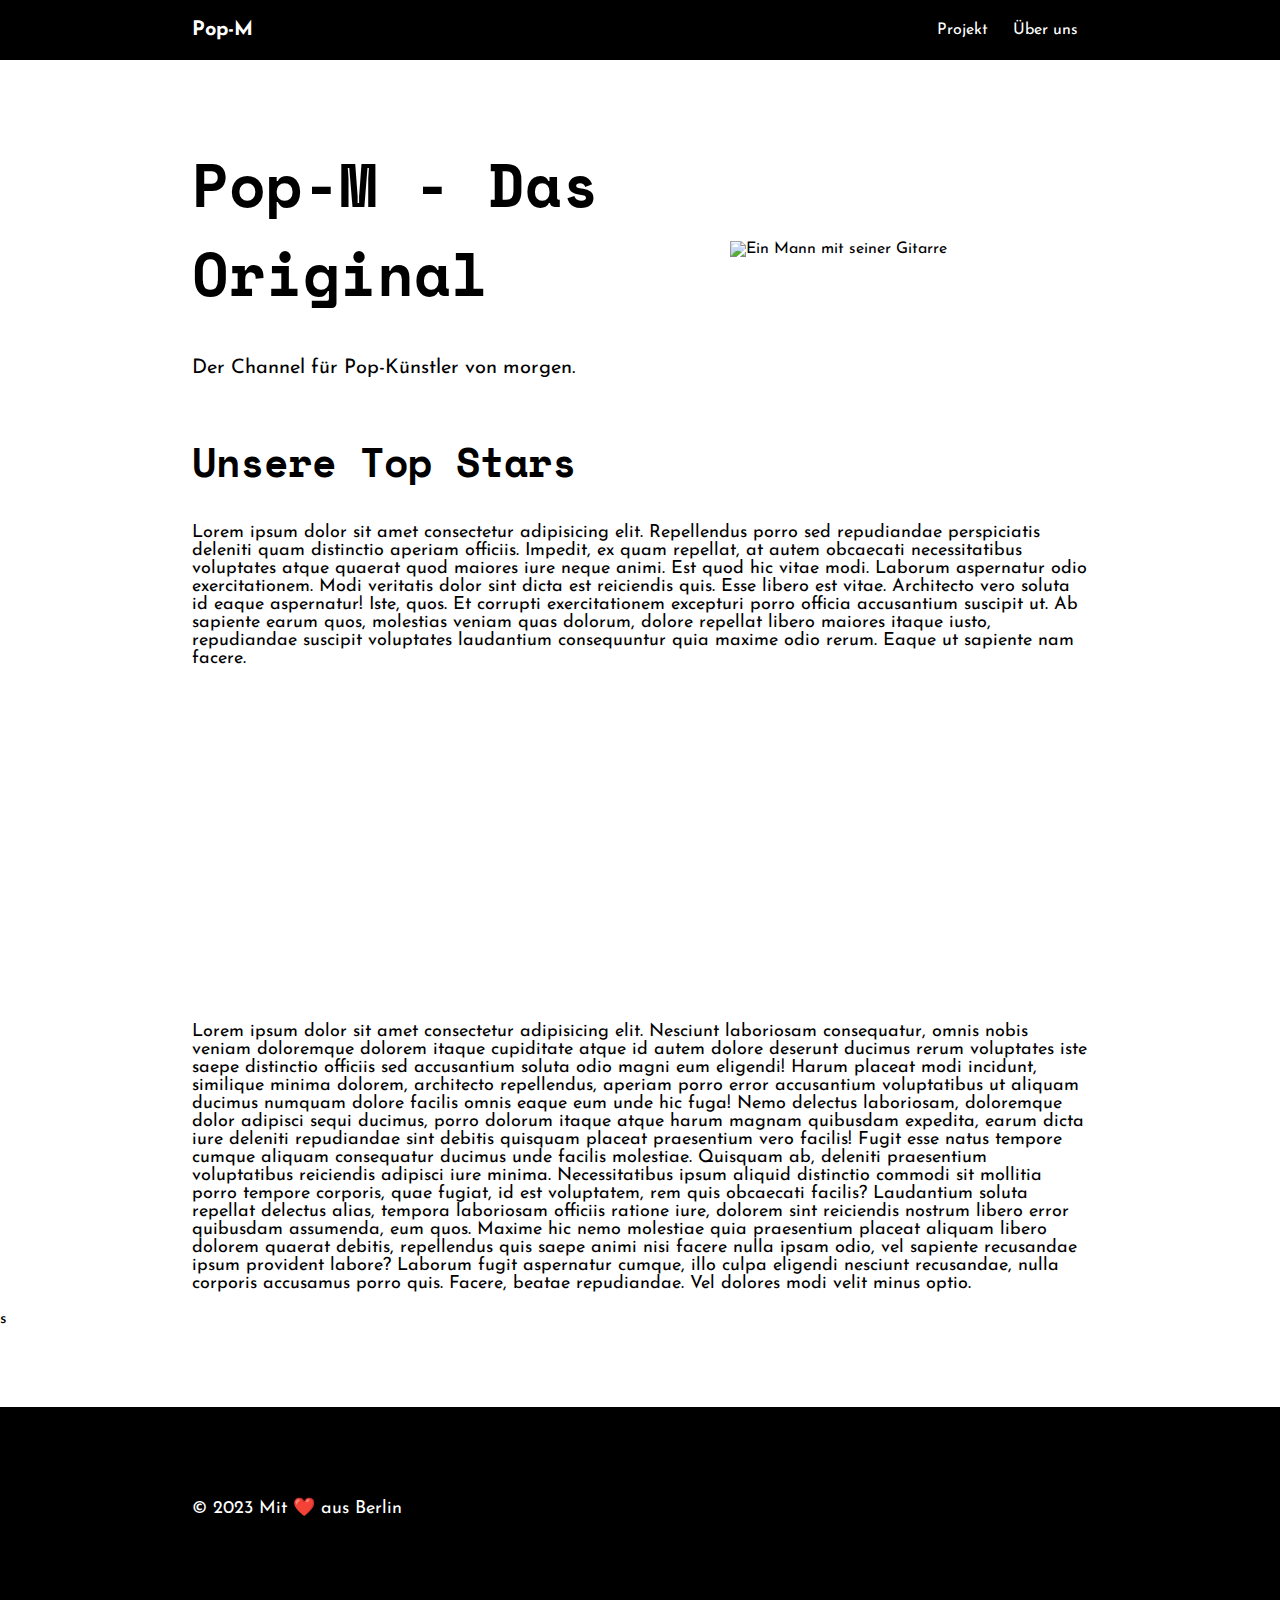
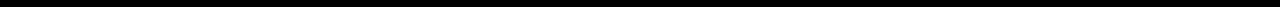
==== index.html @ 7765cd8c "Erster Commit" ====
<!DOCTYPE html>
<html lang="en">
  <head>
    <meta charset="UTF-8" />
    <meta name="viewport" content="width=device-width, initial-scale=1.0" />
    <title>Pop Musik</title>
    <link rel="stylesheet" href="css/style.css" />
  </head>
  <body>
    <!-- Header -->
    <header>
      <div class="container">
        <nav class="navbar">
          <div>
            <p>Pop-M</p>
          </div>

          <ul class="nav-list">
            <li class="nav-list-item"><a href="">Projekt</a></li>
            <li class="nav-list-item"><a href="">Über uns</a></li>
          </ul>
        </nav>
      </div>
    </header>
    <!-- Header Ende -->

    <!-- Main -->
    <main>
      <section class="container hero">
        <div class="hero-text">
          <h1>Pop-M - Das Original</h1>
          <p>Der Channel für Pop-Künstler von morgen.</p>
        </div>

        <div class="hero-image">
            <img src="https://images.unsplash.com/photo-1598387993211-5c4c0fda4248?ixlib=rb-4.0.3&ixid=M3wxMjA3fDB8MHxwaG90by1wYWdlfHx8fGVufDB8fHx8fA%3D%3D&auto=format&fit=crop&w=1885&q=80" 
            alt="Ein Mann mit seiner Gitarre"
            width="100%"/>
        </div>
      </section>

      <section >
        <div class="container">
        <h2>Unsere Top Stars</h2>

        <p>Lorem ipsum dolor sit amet consectetur adipisicing elit. Repellendus porro sed repudiandae perspiciatis deleniti quam distinctio aperiam officiis. Impedit, ex quam repellat, at autem obcaecati necessitatibus voluptates atque quaerat quod maiores iure neque animi. Est quod hic vitae modi. Laborum aspernatur odio exercitationem. Modi veritatis dolor sint dicta est reiciendis quis. Esse libero est vitae. Architecto vero soluta id eaque aspernatur! Iste, quos. Et corrupti exercitationem excepturi porro officia accusantium suscipit ut. Ab sapiente earum quos, molestias veniam quas dolorum, dolore repellat libero maiores itaque iusto, repudiandae suscipit voluptates laudantium consequuntur quia maxime odio rerum. Eaque ut sapiente nam facere.</p>

        <iframe width="560" height="315" src="https://www.youtube.com/embed/zGUttrXgzLI?si=AAFAxXrulOIYSaP-" title="YouTube video player" frameborder="0" allow="accelerometer; autoplay; clipboard-write; encrypted-media; gyroscope; picture-in-picture; web-share" allowfullscreen></iframe>

      <p>Lorem ipsum dolor sit amet consectetur adipisicing elit. Nesciunt laboriosam consequatur, omnis nobis veniam doloremque dolorem itaque cupiditate atque id autem dolore deserunt ducimus rerum voluptates iste saepe distinctio officiis sed accusantium soluta odio magni eum eligendi! Harum placeat modi incidunt, similique minima dolorem, architecto repellendus, aperiam porro error accusantium voluptatibus ut aliquam ducimus numquam dolore facilis omnis eaque eum unde hic fuga! Nemo delectus laboriosam, doloremque dolor adipisci sequi ducimus, porro dolorum itaque atque harum magnam quibusdam expedita, earum dicta iure deleniti repudiandae sint debitis quisquam placeat praesentium vero facilis! Fugit esse natus tempore cumque aliquam consequatur ducimus unde facilis molestiae. Quisquam ab, deleniti praesentium voluptatibus reiciendis adipisci iure minima. Necessitatibus ipsum aliquid distinctio commodi sit mollitia porro tempore corporis, quae fugiat, id est voluptatem, rem quis obcaecati facilis? Laudantium soluta repellat delectus alias, tempora laboriosam officiis ratione iure, dolorem sint reiciendis nostrum libero error quibusdam assumenda, eum quos. Maxime hic nemo molestiae quia praesentium placeat aliquam libero dolorem quaerat debitis, repellendus quis saepe animi nisi facere nulla ipsam odio, vel sapiente recusandae ipsum provident labore? Laborum fugit aspernatur cumque, illo culpa eligendi nesciunt recusandae, nulla corporis accusamus porro quis. Facere, beatae repudiandae. Vel dolores modi velit minus optio.</p>
     </div>
    </section>
    </main>

    <!-- Footer-->s
    <footer>
      <p class="container">&copy; 2023 Mit ❤️ aus Berlin</p>
    </footer>
  </body>
</html>
---- css/style.css ----
@import url("https://fonts.googleapis.com/css2?family=Josefin+Sans:wght@300&family=Space+Mono:ital,wght@0,700;1,700&display=swap");

body {
  margin: 0;
  font-family: "Josefin Sans", "Gill Sans", "Gill Sans MT", Calibri,
    "Trebuchet MS", sans-serif;
}
.container {
  width: 70%;
  margin: 0 auto;
}

header {
  background-color: black;
}

.navbar {
  background-color: black;
  display: flex;
  justify-content: space-between;
  align-items: center;
}

.navbar > div p {
  color: white;
  font-weight: 700;
  font-size: 20px;
}

.nav-list {
  list-style-type: none;
}

.nav-list-item {
  display: inline-block;
  margin: 0 10px;
}

.nav-list-item a {
  text-decoration: none;
  color: white;
}

.nav-list-item a:hover {
  text-decoration: underline;
  color: aquamarine;
}

.hero {
    display: flex;
    justify-content: space-between;
    align-items: center;
    margin-top: 40px;
}

.hero-text {
    width: 50%;
}

.hero-text > h1 {
    font-size: 60px;
}

.hero-text > p {
    font-size: 20px;
}

.hero-image {
    width: 40%;
}

h1,
h2,
h3,
h4,
h5,
h6 {
    font-family: 'Space Mono'
}
p {
    font-size: 18px;
}

h2{
    font-size: 40px;
}
footer{
    background-color: black;
    color: white;
    height: 200px;
    margin-top: 80px;
    display: flex;
    align-items: center;
}
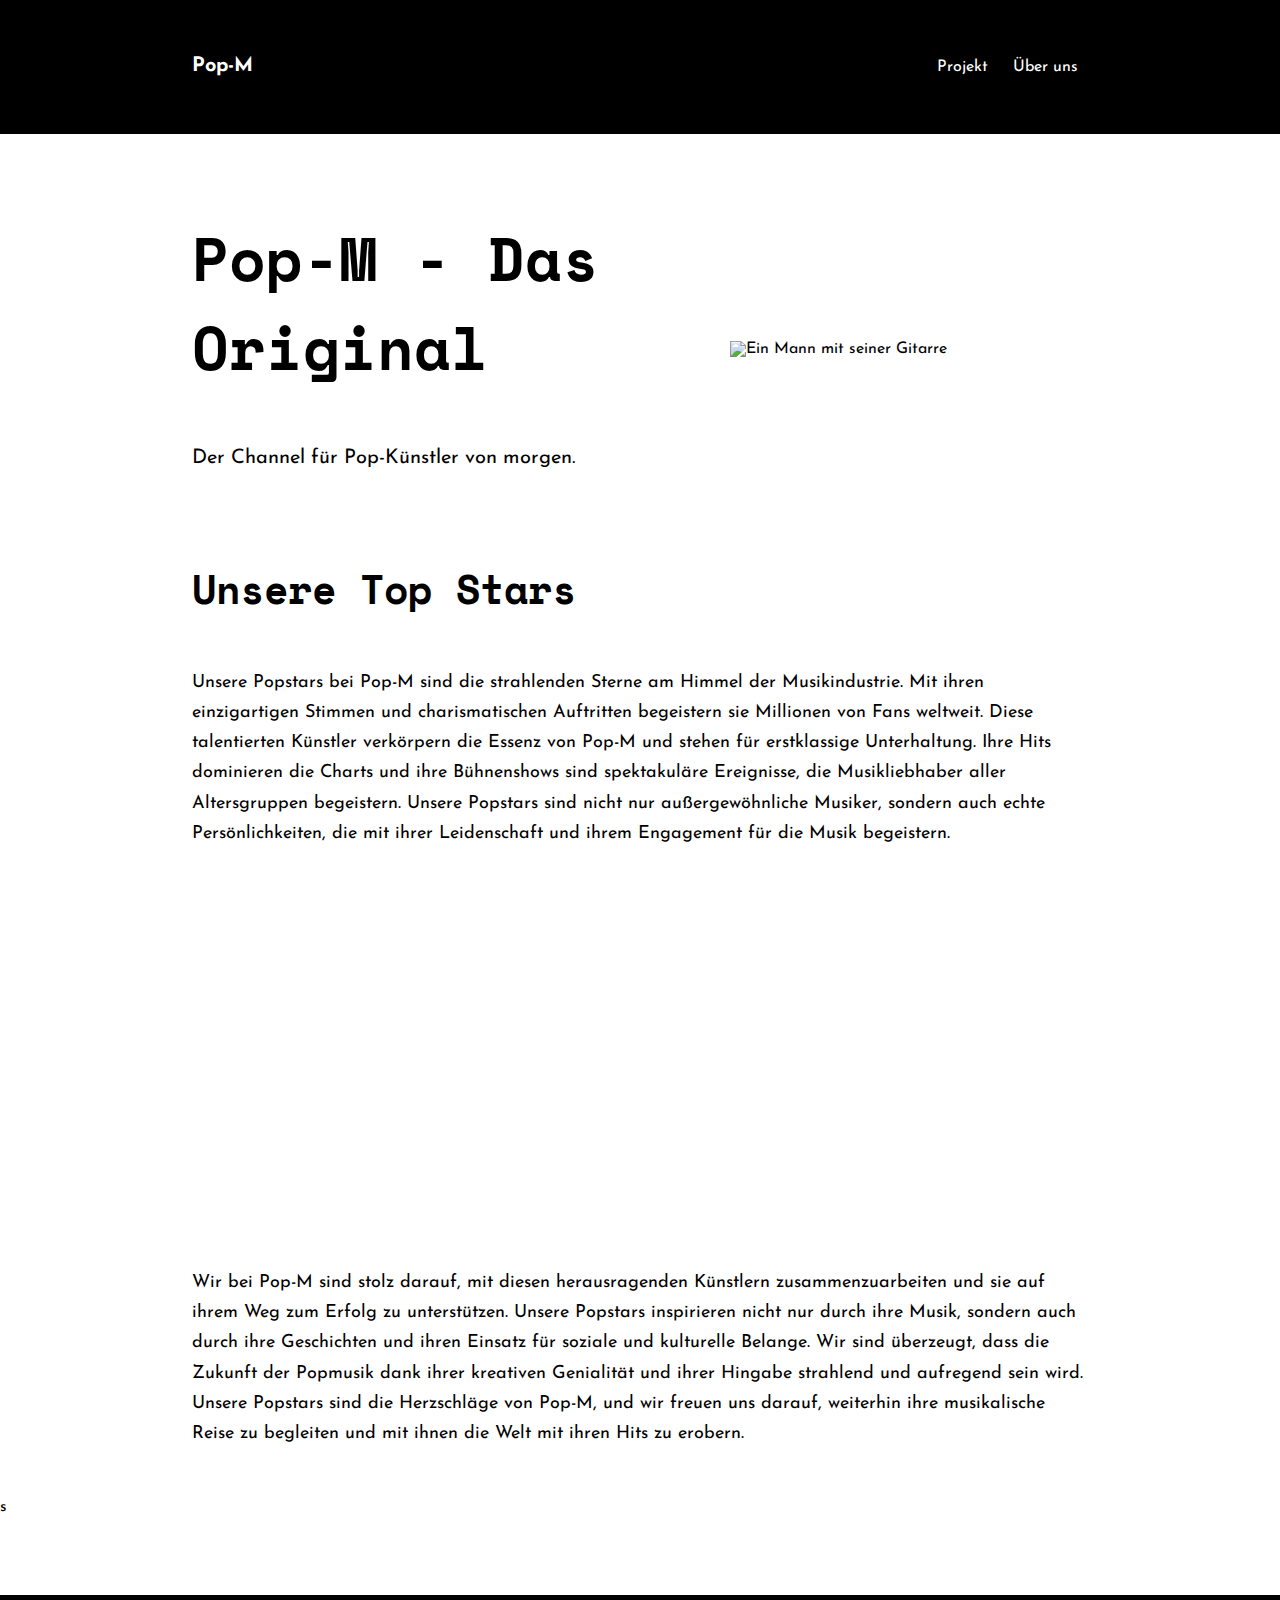
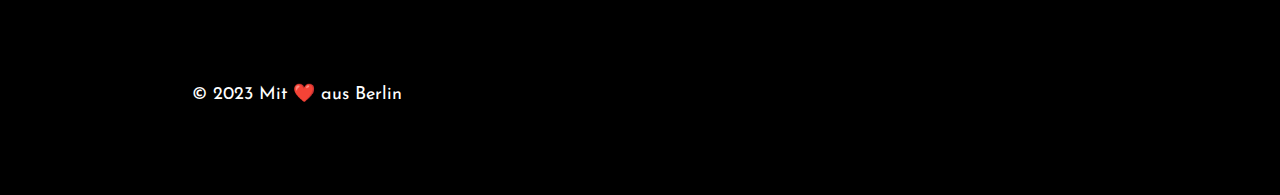
==== commit 5606b4cf: "margin line heights Letterspacing angepasst" ====
--- a/index.html
+++ b/index.html
@@ -43,11 +43,11 @@
         <div class="container">
         <h2>Unsere Top Stars</h2>
 
-        <p>Lorem ipsum dolor sit amet consectetur adipisicing elit. Repellendus porro sed repudiandae perspiciatis deleniti quam distinctio aperiam officiis. Impedit, ex quam repellat, at autem obcaecati necessitatibus voluptates atque quaerat quod maiores iure neque animi. Est quod hic vitae modi. Laborum aspernatur odio exercitationem. Modi veritatis dolor sint dicta est reiciendis quis. Esse libero est vitae. Architecto vero soluta id eaque aspernatur! Iste, quos. Et corrupti exercitationem excepturi porro officia accusantium suscipit ut. Ab sapiente earum quos, molestias veniam quas dolorum, dolore repellat libero maiores itaque iusto, repudiandae suscipit voluptates laudantium consequuntur quia maxime odio rerum. Eaque ut sapiente nam facere.</p>
+        <p>Unsere Popstars bei Pop-M sind die strahlenden Sterne am Himmel der Musikindustrie. Mit ihren einzigartigen Stimmen und charismatischen Auftritten begeistern sie Millionen von Fans weltweit. Diese talentierten Künstler verkörpern die Essenz von Pop-M und stehen für erstklassige Unterhaltung. Ihre Hits dominieren die Charts und ihre Bühnenshows sind spektakuläre Ereignisse, die Musikliebhaber aller Altersgruppen begeistern. Unsere Popstars sind nicht nur außergewöhnliche Musiker, sondern auch echte Persönlichkeiten, die mit ihrer Leidenschaft und ihrem Engagement für die Musik begeistern.</p>
 
         <iframe width="560" height="315" src="https://www.youtube.com/embed/zGUttrXgzLI?si=AAFAxXrulOIYSaP-" title="YouTube video player" frameborder="0" allow="accelerometer; autoplay; clipboard-write; encrypted-media; gyroscope; picture-in-picture; web-share" allowfullscreen></iframe>
 
-      <p>Lorem ipsum dolor sit amet consectetur adipisicing elit. Nesciunt laboriosam consequatur, omnis nobis veniam doloremque dolorem itaque cupiditate atque id autem dolore deserunt ducimus rerum voluptates iste saepe distinctio officiis sed accusantium soluta odio magni eum eligendi! Harum placeat modi incidunt, similique minima dolorem, architecto repellendus, aperiam porro error accusantium voluptatibus ut aliquam ducimus numquam dolore facilis omnis eaque eum unde hic fuga! Nemo delectus laboriosam, doloremque dolor adipisci sequi ducimus, porro dolorum itaque atque harum magnam quibusdam expedita, earum dicta iure deleniti repudiandae sint debitis quisquam placeat praesentium vero facilis! Fugit esse natus tempore cumque aliquam consequatur ducimus unde facilis molestiae. Quisquam ab, deleniti praesentium voluptatibus reiciendis adipisci iure minima. Necessitatibus ipsum aliquid distinctio commodi sit mollitia porro tempore corporis, quae fugiat, id est voluptatem, rem quis obcaecati facilis? Laudantium soluta repellat delectus alias, tempora laboriosam officiis ratione iure, dolorem sint reiciendis nostrum libero error quibusdam assumenda, eum quos. Maxime hic nemo molestiae quia praesentium placeat aliquam libero dolorem quaerat debitis, repellendus quis saepe animi nisi facere nulla ipsam odio, vel sapiente recusandae ipsum provident labore? Laborum fugit aspernatur cumque, illo culpa eligendi nesciunt recusandae, nulla corporis accusamus porro quis. Facere, beatae repudiandae. Vel dolores modi velit minus optio.</p>
+      <p>Wir bei Pop-M sind stolz darauf, mit diesen herausragenden Künstlern zusammenzuarbeiten und sie auf ihrem Weg zum Erfolg zu unterstützen. Unsere Popstars inspirieren nicht nur durch ihre Musik, sondern auch durch ihre Geschichten und ihren Einsatz für soziale und kulturelle Belange. Wir sind überzeugt, dass die Zukunft der Popmusik dank ihrer kreativen Genialität und ihrer Hingabe strahlend und aufregend sein wird. Unsere Popstars sind die Herzschläge von Pop-M, und wir freuen uns darauf, weiterhin ihre musikalische Reise zu begleiten und mit ihnen die Welt mit ihren Hits zu erobern.</p>
      </div>
     </section>
     </main>
--- a/css/style.css
+++ b/css/style.css
@@ -77,8 +77,11 @@
 h6 {
     font-family: 'Space Mono'
 }
+
 p {
     font-size: 18px;
+    margin:  50px 0;
+    line-height: 1.68;
 }
 
 h2{
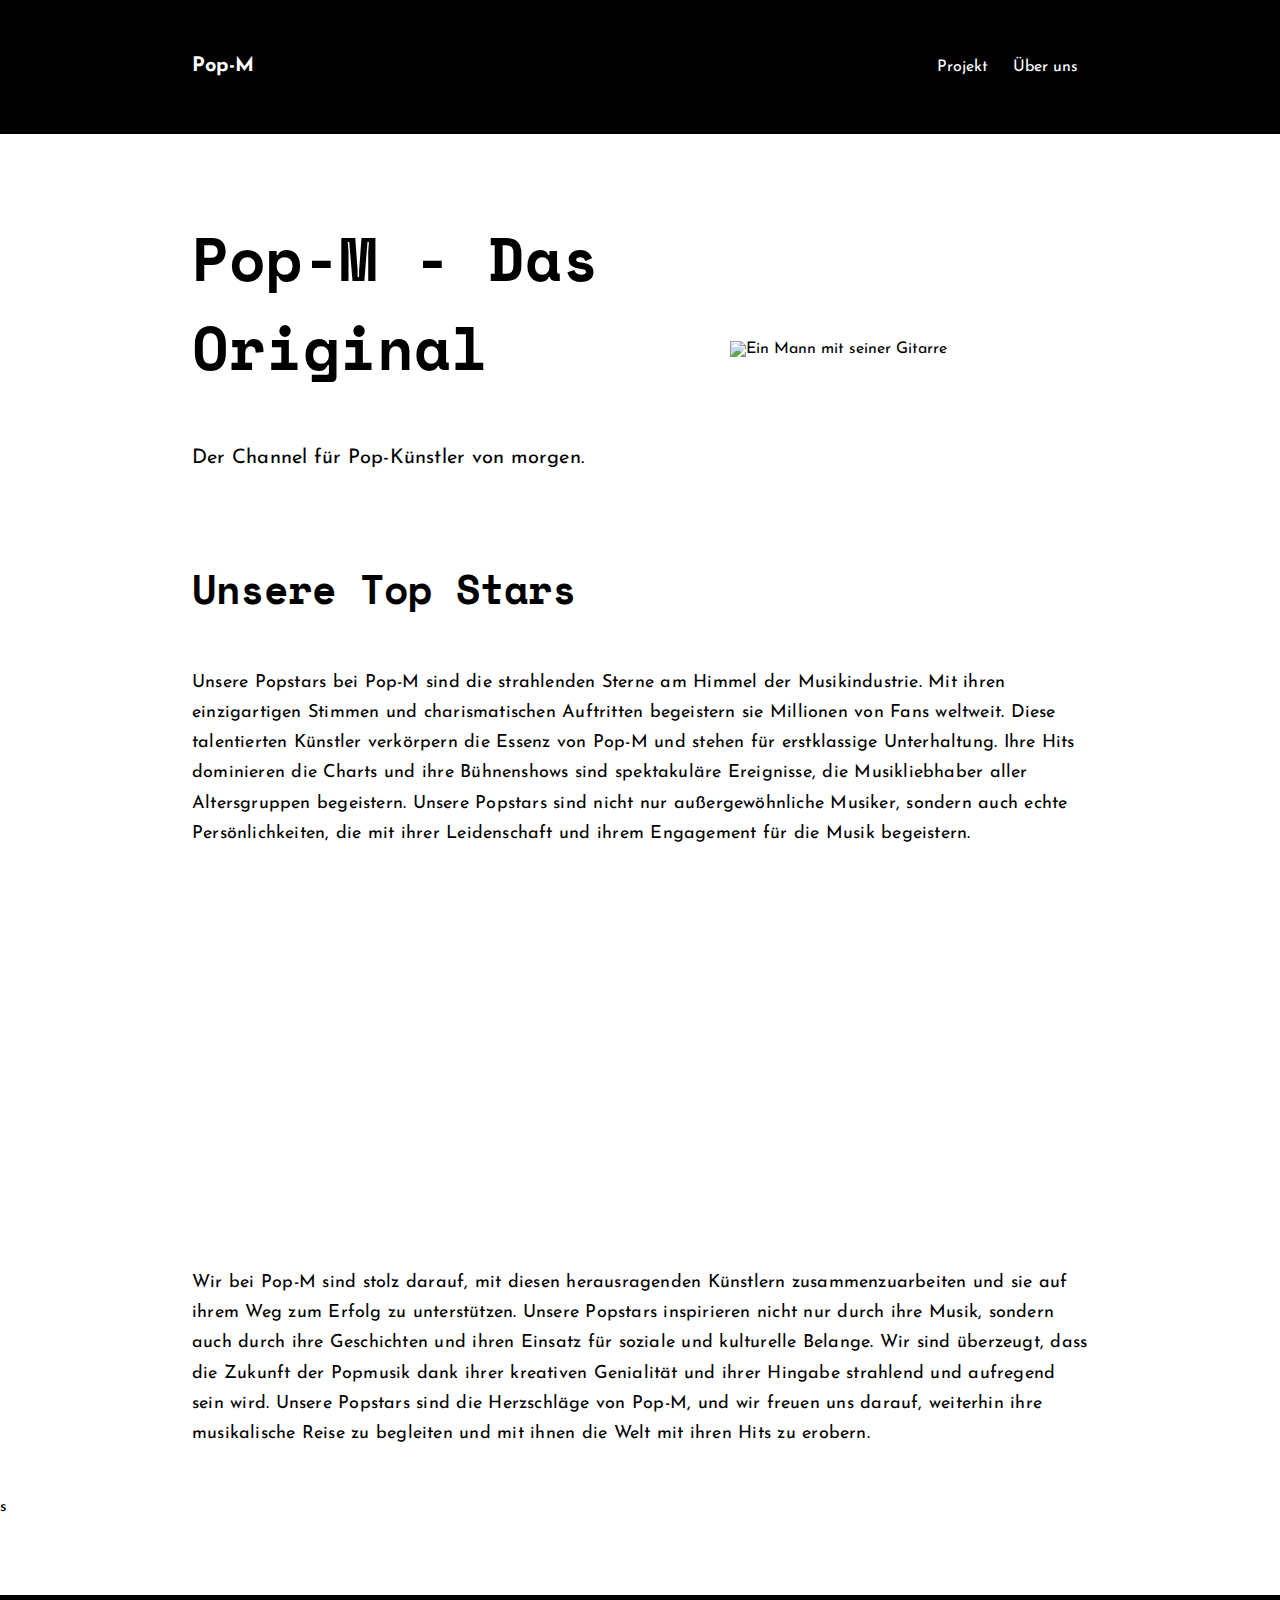
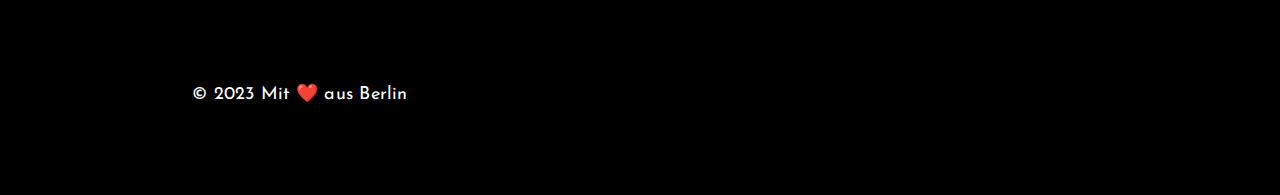
==== commit 98e0f991: "Projekt seite und über uns seite erstellt" ====
--- a/index.html
+++ b/index.html
@@ -1,10 +1,11 @@
 <!DOCTYPE html>
-<html lang="en">
+<html lang="de">
   <head>
     <meta charset="UTF-8" />
     <meta name="viewport" content="width=device-width, initial-scale=1.0" />
+   
+    <link rel="stylesheet" href="css/style.css" />
     <title>Pop Musik</title>
-    <link rel="stylesheet" href="css/style.css" />
   </head>
   <body>
     <!-- Header -->
@@ -16,8 +17,12 @@
           </div>
 
           <ul class="nav-list">
-            <li class="nav-list-item"><a href="">Projekt</a></li>
-            <li class="nav-list-item"><a href="">Über uns</a></li>
+            <li class="nav-list-item">
+                <a href="./html/project.html">Projekt</a>
+            </li>
+            <li class="nav-list-item">
+                <a href="./html/about-us.html">Über uns</a>
+            </li>
           </ul>
         </nav>
       </div>
--- a/css/style.css
+++ b/css/style.css
@@ -82,6 +82,8 @@
     font-size: 18px;
     margin:  50px 0;
     line-height: 1.68;
+    letter-spacing: 0.2px;
+    word-spacing: 0.2px;
 }
 
 h2{
